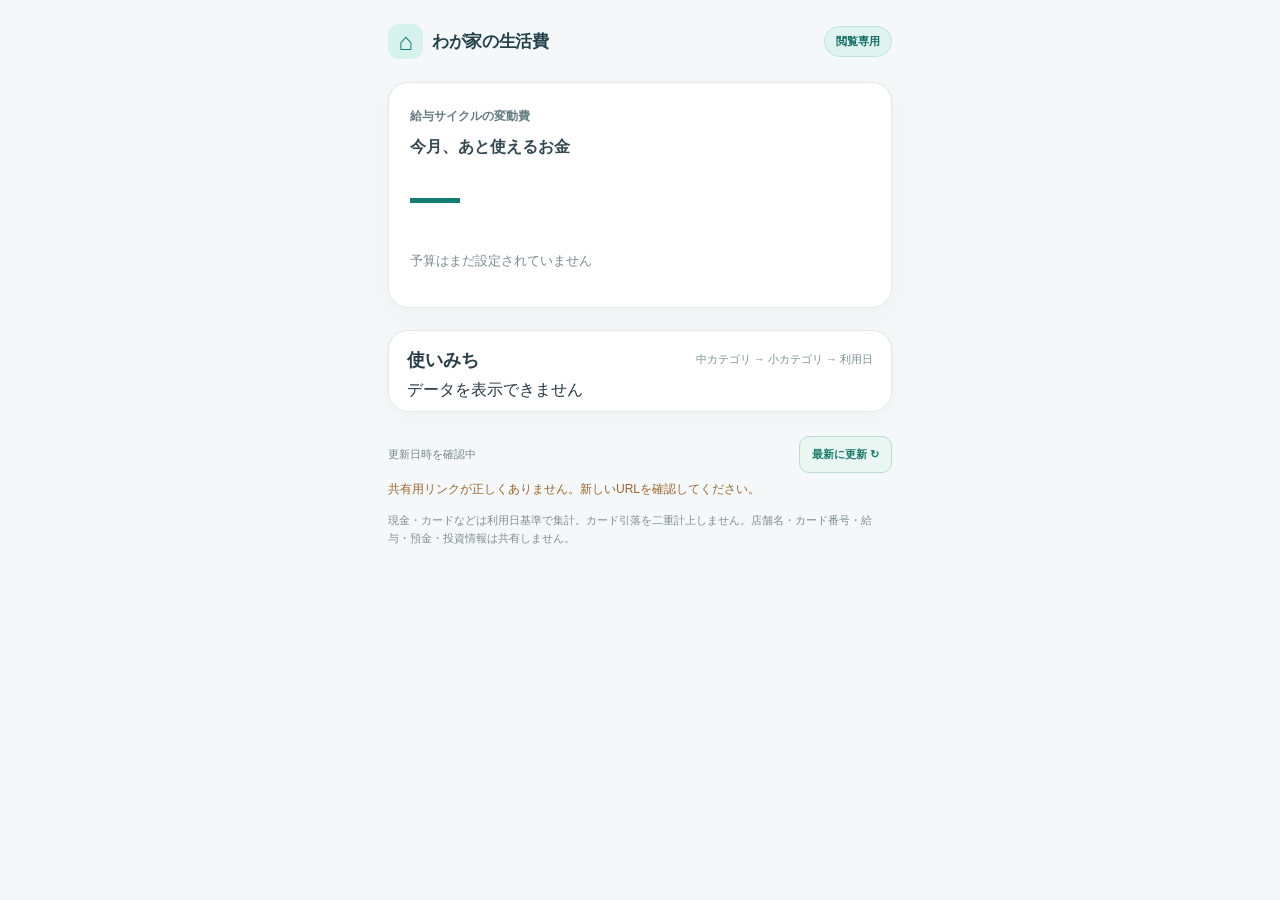
==== family/index.html @ 08b0bfdc "feat(family): compare variable spending pace with pay-cycle elapsed days" ====
<!doctype html>
<html lang="ja"><head><meta charset="utf-8"><meta name="viewport" content="width=device-width,initial-scale=1,viewport-fit=cover">
<meta name="theme-color" content="#f5f8f9"><meta name="referrer" content="no-referrer">
<meta http-equiv="Content-Security-Policy" content="default-src 'none'; script-src 'self'; style-src 'self'; connect-src https://vqgofvnqmformckkkyur.supabase.co; img-src 'self'; base-uri 'none'; form-action 'none'; object-src 'none'">
<title>わが家の生活費｜変動費メーター</title>
<meta name="apple-mobile-web-app-title" content="わが家の生活費">
<link rel="apple-touch-icon" sizes="180x180" href="./kokeshi-home-v172.png">
<link rel="icon" type="image/png" sizes="180x180" href="./kokeshi-home-v172.png"><link rel="stylesheet" href="./family.css?v=174">
</head><body>
<main class="wrap">
 <header><div class="brand"><span class="mark" aria-hidden="true">⌂</span><span>わが家の生活費</span></div><span class="tag">閲覧専用</span></header>
 <section class="hero" aria-labelledby="remainLabel">
  <p class="eyebrow" id="period">給与サイクルの変動費</p>
  <h1 id="remainLabel">今月、あと使えるお金</h1>
  <p class="balance-amount" id="remaining" aria-live="polite">—</p>
  <div id="budgetSection" hidden>
   <div class="budget-numbers">
    <div><span>これまで使った金額</span><strong id="spent">—</strong></div>
    <div><span>今月の予算</span><strong id="budget">—</strong></div>
   </div>
   <div class="pace-bars" aria-label="お金と日数の進み具合">
    <div class="pace-heading"><span>使ったお金</span><strong id="budgetRatio">使用率を確認中</strong></div>
    <div class="progress" role="meter" aria-label="変動費の予算使用率" aria-valuemin="0" aria-valuemax="100" aria-valuenow="0" id="budgetMeter"><div id="progressFill"></div></div>
    <div class="pace-heading"><span>経過日数</span><strong id="elapsedRatio">日数を確認中</strong></div>
    <div class="progress calendar-progress" role="progressbar" aria-label="給与サイクルの経過率" aria-valuemin="0" aria-valuemax="100" aria-valuenow="0" id="calendarMeter"><div id="calendarFill"></div></div>
    <div id="paceEvaluation" class="pace-evaluation is-neutral" role="status" aria-live="polite"><strong id="paceTitle"></strong><span id="paceDetail"></span></div>
    <div class="usage-caption"><span>上：使ったお金　下：日数の進み具合</span><strong id="remainingRatio"></strong></div>
   </div>
   <div class="daily-guide"><span id="daysLeft"></span><strong id="dailyPace"></strong></div>
   <p class="daily-footnote">1日あたりの金額は、残り予算を残り日数で割った目安です。</p>
  </div>
  <p id="budgetEmpty" class="muted">予算はまだ設定されていません</p>
 </section>
 <section class="section" aria-labelledby="categoryTitle"><div class="section-head"><h2 id="categoryTitle">使いみち</h2><span>中カテゴリ → 小カテゴリ → 利用日</span></div><p id="legacyHint" class="update-hint" hidden>共有されている内訳が旧形式です。管理アプリを最新版で開き、Settingsから「最新の変動費を反映」してください。</p><div id="categories" class="categories"><p class="muted">読み込み中…</p></div></section>
 <section class="note" id="caution" hidden><strong>まだ分類されていない支出があります</strong><p id="cautionText"></p></section>
 <footer><span id="updated">更新日時を確認中</span><button type="button" id="refresh">最新に更新 ↻</button></footer>
 <p id="status" role="status" aria-live="polite" class="status"></p>
 <p class="privacy">現金・カードなどは利用日基準で集計。カード引落を二重計上しません。店舗名・カード番号・給与・預金・投資情報は共有しません。</p>
</main>
<script src="./family.js?v=174" defer></script>
</body></html>
---- family/family.css ----
:root{color-scheme:light;font-family:-apple-system,BlinkMacSystemFont,"Hiragino Kaku Gothic ProN","Yu Gothic",sans-serif;color:#243842;background:#f5f8f9}
*{box-sizing:border-box}body{margin:0;background:#f5f8f9}.wrap{width:min(100%,540px);min-height:100dvh;margin:0 auto;padding:24px 18px 42px}
header{display:flex;align-items:center;justify-content:space-between;gap:12px;margin-bottom:23px}
.brand{display:flex;align-items:center;gap:9px;font-size:17px;font-weight:750;letter-spacing:-.02em;color:#24424c}
.mark{width:35px;height:35px;display:grid;place-items:center;border-radius:11px;background:#d7f1ed;color:#087e70;font-size:24px}
.tag{font-size:11px;color:#116f65;background:#e0f4ef;border:1px solid #b9e5db;border-radius:25px;padding:7px 11px;font-weight:700;white-space:nowrap}
.hero{border-radius:20px;background:#fff;border:1px solid #e1e8e9;box-shadow:0 6px 25px rgba(29,71,68,.045);padding:24px 21px}
.eyebrow{font-size:12px;font-weight:650;color:#637c82;margin:0 0 12px;line-height:1.5}
h1{font-size:16px;margin:0;font-weight:700;color:#334952}.balance-amount{font-size:clamp(38px,10vw,50px);font-weight:830;line-height:1.27;color:#117c6f;letter-spacing:-.05em;margin:8px 0 22px;font-variant-numeric:tabular-nums;overflow-wrap:anywhere}
.balance-amount.negative{color:#ba4e43}
.budget-numbers{display:grid;grid-template-columns:1fr 1fr;gap:14px}
.budget-numbers>div{border-top:1px solid #e0e7e7;padding-top:14px;min-width:0}
.budget-numbers span{display:block;color:#617780;font-size:12px;margin-bottom:7px}
.budget-numbers strong{display:block;font-size:clamp(18px,5vw,22px);font-weight:750;letter-spacing:-.04em;color:#203f42;overflow-wrap:anywhere;font-variant-numeric:tabular-nums}
.pace-bars{margin-top:21px}
.pace-heading{display:flex;justify-content:space-between;align-items:baseline;gap:10px;color:#405d64;font-size:13px;font-weight:650}
.pace-heading strong{font-size:13px;color:#405d64;font-weight:700;font-variant-numeric:tabular-nums;text-align:right}
.progress{width:100%;height:11px;background:#e5edec;border-radius:20px;overflow:hidden;margin:9px 0 17px}
.progress>div{height:100%;background:#4dbaa8;border-radius:20px;transition:width .35s ease}
.calendar-progress{margin-bottom:13px}
.calendar-progress>div{background:#8999a9}
.pace-evaluation{display:flex;flex-direction:column;gap:4px;font-size:12px;line-height:1.55;margin:0;padding:0}
.pace-evaluation strong{font-size:14px}
.pace-evaluation.is-ahead{color:#dc8328}
.pace-evaluation.is-balanced{color:#228a61}
.pace-evaluation.is-behind{color:#247dce}
.pace-evaluation.is-neutral{color:#667b84}
.usage-caption{display:flex;justify-content:space-between;gap:10px;align-items:center;color:#687d82;font-size:12px;margin:9px 0 0}
.usage-caption strong{color:#167c6f;font-size:13px}
.daily-guide{margin-top:21px;padding:15px 14px 13px;border-radius:13px;background:#eff8f5;display:flex;flex-wrap:wrap;justify-content:space-between;align-items:center;gap:7px;color:#3e6c67}
.daily-guide span{font-size:12px;font-weight:650}
.daily-guide strong{font-size:clamp(15px,4vw,18px);color:#1a7469;font-variant-numeric:tabular-nums}
.daily-guide:has(strong:empty){background:#f1f5f5}
.daily-footnote{font-size:11px;color:#7a8b90;line-height:1.55;margin:8px 0 0}.muted{color:#788b90;font-size:13px}
.section{margin-top:22px;padding:17px 18px 10px;border:1px solid #e1e8e9;background:#fff;box-shadow:0 5px 22px rgba(29,71,68,.035);border-radius:20px}
.section-head{display:flex;justify-content:space-between;align-items:center;gap:10px;margin-bottom:8px}.section-head h2{font-size:18px;margin:0;font-weight:770;color:#283f48}.section-head span{font-size:11px;color:#7b9194;line-height:1.5;text-align:right}
.categories{width:100%}.category{border-bottom:1px solid #e4ebeb}.category:last-child{border-bottom:0}
.breakdown-row{display:flex;width:100%;align-items:center;justify-content:space-between;gap:10px;text-align:left;min-height:50px;padding:12px 2px;background:transparent;border:0;border-radius:6px;color:#2b454d;cursor:pointer;touch-action:manipulation;font-family:inherit}
.breakdown-row[aria-expanded=true]{background:#edf8f5}
.major-row{font-size:15px;font-weight:720}.minor-row{font-size:13px;font-weight:620;padding:10px 5px;min-height:44px;border-bottom:1px solid #e6edec}
.row-name{min-width:0;overflow-wrap:anywhere;line-height:1.5}.row-count{color:#7e9298;font-weight:400;font-size:11px}
.row-right{display:inline-flex;align-items:center;gap:8px;flex-shrink:0}.row-right .money{font-size:14px;white-space:nowrap;font-weight:750;color:#294c50;font-variant-numeric:tabular-nums}
.minor-row .money{font-size:12.5px}.chevron{font-size:16px;color:#40877e;width:12px;text-align:center;font-weight:500}
.major-body{padding:0 0 8px 12px;margin:0 0 6px 4px;border-left:2px solid #c7dfdb}.minor{margin-left:0}
.day-details{margin:0 0 8px 8px;padding:5px 2px 10px 11px;border-left:1px solid #cddedb}
.detail-heading{color:#7a8b90;font-size:11px;margin:7px 0 4px}.day-row{display:flex;justify-content:space-between;align-items:center;gap:9px;padding:10px 2px;border-bottom:1px solid #e9eeee;font-size:12px}
.day-row:last-child{border-bottom:0}.day-label{color:#526b72}.day-count{font-size:11px;color:#84999d}.day-amount{font-size:12.5px;color:#32555a;font-variant-numeric:tabular-nums}
.empty{font-size:12px;line-height:1.65;color:#6f858b;margin:10px 0 12px}
.update-hint{font-size:12px;line-height:1.6;color:#755c35;background:#fff7e9;border:1px solid #f1e1c2;border-radius:9px;padding:12px;margin:8px 0 13px}
.note{margin-top:18px;border-radius:12px;padding:14px;background:#fff8ec;border:1px solid #f1ddba;color:#835c33}.note strong{font-size:13px}.note p{font-size:12px;line-height:1.65;margin:7px 0 0}
footer{display:flex;justify-content:space-between;align-items:center;gap:10px;color:#74878e;font-size:11px;margin:24px 0 6px}
button#refresh{font:inherit;border:1px solid #bddbd5;background:#eaf6f2;color:#197c6c;border-radius:10px;padding:10px 12px;cursor:pointer;font-weight:680;white-space:nowrap}button:disabled{opacity:.55}
.status{font-size:12px;color:#9b652c;min-height:18px;margin:8px 0}.privacy{font-size:11px;line-height:1.65;color:#7d8f93;margin-top:12px}
@media(max-width:380px){.wrap{padding-left:13px;padding-right:13px}.section{padding-left:12px;padding-right:12px}.hero{padding-left:15px;padding-right:15px}.balance-amount{font-size:38px}.row-right{gap:5px}}
@media(prefers-reduced-motion:reduce){.progress>div{transition:none}}
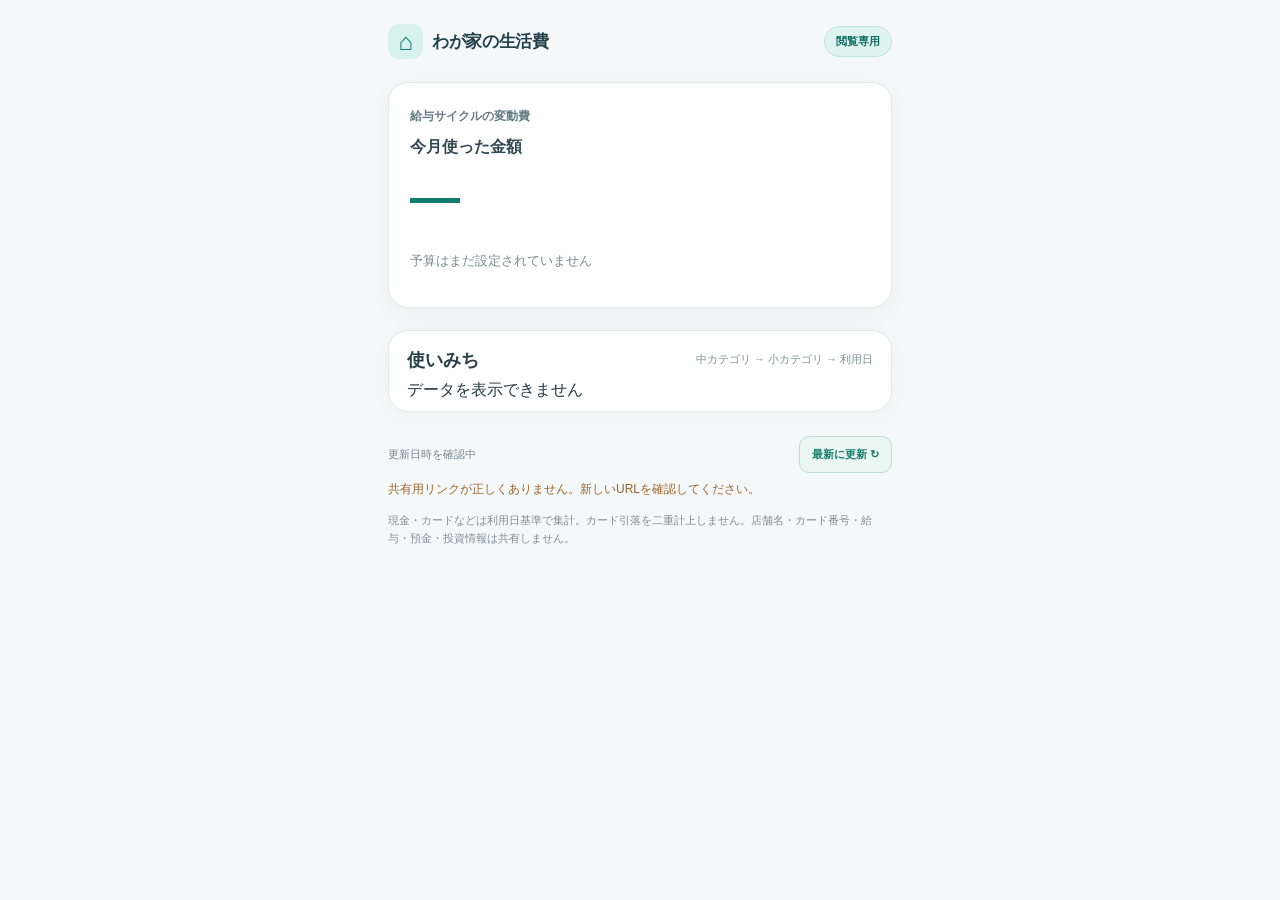
==== commit 1ac3e295: "feat(family): restore spent-first overview and simplify per-day guidance" ====
--- a/family/index.html
+++ b/family/index.html
@@ -5,18 +5,18 @@
 <title>わが家の生活費｜変動費メーター</title>
 <meta name="apple-mobile-web-app-title" content="わが家の生活費">
 <link rel="apple-touch-icon" sizes="180x180" href="./kokeshi-home-v172.png">
-<link rel="icon" type="image/png" sizes="180x180" href="./kokeshi-home-v172.png"><link rel="stylesheet" href="./family.css?v=174">
+<link rel="icon" type="image/png" sizes="180x180" href="./kokeshi-home-v172.png"><link rel="stylesheet" href="./family.css?v=175">
 </head><body>
 <main class="wrap">
  <header><div class="brand"><span class="mark" aria-hidden="true">⌂</span><span>わが家の生活費</span></div><span class="tag">閲覧専用</span></header>
- <section class="hero" aria-labelledby="remainLabel">
+ <section class="hero" aria-labelledby="spentTitle">
   <p class="eyebrow" id="period">給与サイクルの変動費</p>
-  <h1 id="remainLabel">今月、あと使えるお金</h1>
-  <p class="balance-amount" id="remaining" aria-live="polite">—</p>
+  <h1 id="spentTitle">今月使った金額</h1>
+  <p class="balance-amount" id="spent" aria-live="polite">—</p>
   <div id="budgetSection" hidden>
    <div class="budget-numbers">
-    <div><span>これまで使った金額</span><strong id="spent">—</strong></div>
     <div><span>今月の予算</span><strong id="budget">—</strong></div>
+    <div><span id="remainLabel">あと使える金額</span><strong id="remaining">—</strong></div>
    </div>
    <div class="pace-bars" aria-label="お金と日数の進み具合">
     <div class="pace-heading"><span>使ったお金</span><strong id="budgetRatio">使用率を確認中</strong></div>
@@ -24,10 +24,8 @@
     <div class="pace-heading"><span>経過日数</span><strong id="elapsedRatio">日数を確認中</strong></div>
     <div class="progress calendar-progress" role="progressbar" aria-label="給与サイクルの経過率" aria-valuemin="0" aria-valuemax="100" aria-valuenow="0" id="calendarMeter"><div id="calendarFill"></div></div>
     <div id="paceEvaluation" class="pace-evaluation is-neutral" role="status" aria-live="polite"><strong id="paceTitle"></strong><span id="paceDetail"></span></div>
-    <div class="usage-caption"><span>上：使ったお金　下：日数の進み具合</span><strong id="remainingRatio"></strong></div>
    </div>
-   <div class="daily-guide"><span id="daysLeft"></span><strong id="dailyPace"></strong></div>
-   <p class="daily-footnote">1日あたりの金額は、残り予算を残り日数で割った目安です。</p>
+   <div class="daily-guide" id="dailyGuide"><strong id="dailyPace"></strong></div>
   </div>
   <p id="budgetEmpty" class="muted">予算はまだ設定されていません</p>
  </section>
@@ -37,5 +35,5 @@
  <p id="status" role="status" aria-live="polite" class="status"></p>
  <p class="privacy">現金・カードなどは利用日基準で集計。カード引落を二重計上しません。店舗名・カード番号・給与・預金・投資情報は共有しません。</p>
 </main>
-<script src="./family.js?v=174" defer></script>
+<script src="./family.js?v=175" defer></script>
 </body></html>
--- a/family/family.css
+++ b/family/family.css
@@ -7,7 +7,7 @@
 .hero{border-radius:20px;background:#fff;border:1px solid #e1e8e9;box-shadow:0 6px 25px rgba(29,71,68,.045);padding:24px 21px}
 .eyebrow{font-size:12px;font-weight:650;color:#637c82;margin:0 0 12px;line-height:1.5}
 h1{font-size:16px;margin:0;font-weight:700;color:#334952}.balance-amount{font-size:clamp(38px,10vw,50px);font-weight:830;line-height:1.27;color:#117c6f;letter-spacing:-.05em;margin:8px 0 22px;font-variant-numeric:tabular-nums;overflow-wrap:anywhere}
-.balance-amount.negative{color:#ba4e43}
+.budget-numbers strong.negative{color:#ba4e43}
 .budget-numbers{display:grid;grid-template-columns:1fr 1fr;gap:14px}
 .budget-numbers>div{border-top:1px solid #e0e7e7;padding-top:14px;min-width:0}
 .budget-numbers span{display:block;color:#617780;font-size:12px;margin-bottom:7px}
@@ -25,13 +25,10 @@
 .pace-evaluation.is-balanced{color:#228a61}
 .pace-evaluation.is-behind{color:#247dce}
 .pace-evaluation.is-neutral{color:#667b84}
-.usage-caption{display:flex;justify-content:space-between;gap:10px;align-items:center;color:#687d82;font-size:12px;margin:9px 0 0}
-.usage-caption strong{color:#167c6f;font-size:13px}
-.daily-guide{margin-top:21px;padding:15px 14px 13px;border-radius:13px;background:#eff8f5;display:flex;flex-wrap:wrap;justify-content:space-between;align-items:center;gap:7px;color:#3e6c67}
-.daily-guide span{font-size:12px;font-weight:650}
+.daily-guide{margin-top:21px;padding:15px 14px;border-radius:13px;background:#eff8f5;text-align:center}
+.daily-guide[hidden]{display:none}
 .daily-guide strong{font-size:clamp(15px,4vw,18px);color:#1a7469;font-variant-numeric:tabular-nums}
-.daily-guide:has(strong:empty){background:#f1f5f5}
-.daily-footnote{font-size:11px;color:#7a8b90;line-height:1.55;margin:8px 0 0}.muted{color:#788b90;font-size:13px}
+.muted{color:#788b90;font-size:13px}
 .section{margin-top:22px;padding:17px 18px 10px;border:1px solid #e1e8e9;background:#fff;box-shadow:0 5px 22px rgba(29,71,68,.035);border-radius:20px}
 .section-head{display:flex;justify-content:space-between;align-items:center;gap:10px;margin-bottom:8px}.section-head h2{font-size:18px;margin:0;font-weight:770;color:#283f48}.section-head span{font-size:11px;color:#7b9194;line-height:1.5;text-align:right}
 .categories{width:100%}.category{border-bottom:1px solid #e4ebeb}.category:last-child{border-bottom:0}
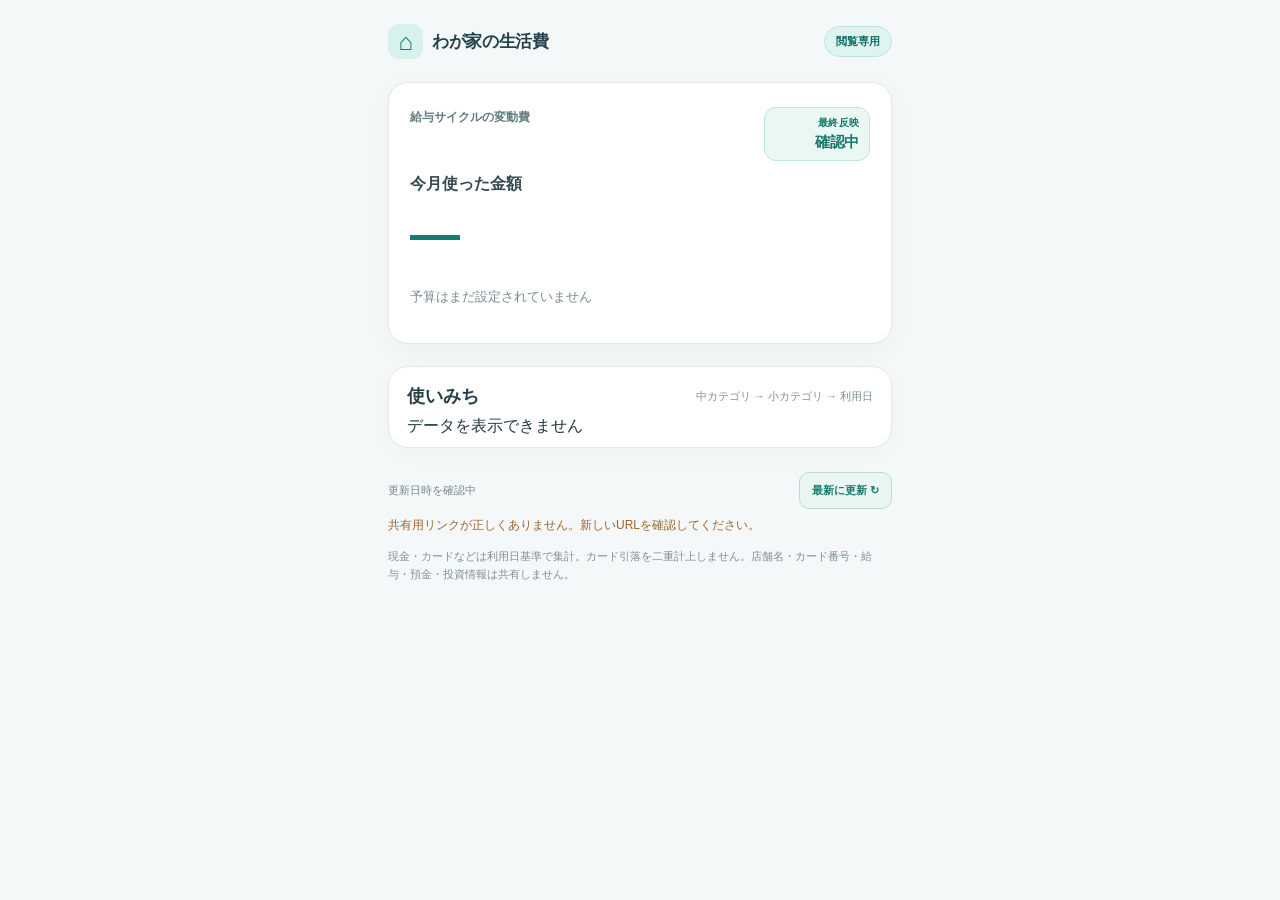
==== commit f901ff5c: "fix(cash): verify cash edit durability and stable receipt IDs; promote family published timestamp" ====
--- a/family/index.html
+++ b/family/index.html
@@ -5,12 +5,19 @@
 <title>わが家の生活費｜変動費メーター</title>
 <meta name="apple-mobile-web-app-title" content="わが家の生活費">
 <link rel="apple-touch-icon" sizes="180x180" href="./kokeshi-home-v172.png">
-<link rel="icon" type="image/png" sizes="180x180" href="./kokeshi-home-v172.png"><link rel="stylesheet" href="./family.css?v=175">
+<link rel="icon" type="image/png" sizes="180x180" href="./kokeshi-home-v172.png"><link rel="stylesheet" href="./family.css?v=183">
 </head><body>
 <main class="wrap">
  <header><div class="brand"><span class="mark" aria-hidden="true">⌂</span><span>わが家の生活費</span></div><span class="tag">閲覧専用</span></header>
  <section class="hero" aria-labelledby="spentTitle">
-  <p class="eyebrow" id="period">給与サイクルの変動費</p>
+  <div class="hero-top-v183">
+   <p class="eyebrow" id="period">給与サイクルの変動費</p>
+   <div class="published-chip-v183" id="publishedBadgeV183" role="status" aria-live="polite" aria-label="共有データの最終反映日時">
+    <span class="published-label-v183">最終反映</span>
+    <strong id="publishedTimeV183">確認中</strong>
+    <span id="publishedStaleV183" hidden>更新が古い可能性</span>
+   </div>
+  </div>
   <h1 id="spentTitle">今月使った金額</h1>
   <p class="balance-amount" id="spent" aria-live="polite">—</p>
   <div id="budgetSection" hidden>
@@ -35,5 +42,5 @@
  <p id="status" role="status" aria-live="polite" class="status"></p>
  <p class="privacy">現金・カードなどは利用日基準で集計。カード引落を二重計上しません。店舗名・カード番号・給与・預金・投資情報は共有しません。</p>
 </main>
-<script src="./family.js?v=175" defer></script>
+<script src="./family.js?v=183" defer></script>
 </body></html>
--- a/family/family.css
+++ b/family/family.css
@@ -50,3 +50,17 @@
 .status{font-size:12px;color:#9b652c;min-height:18px;margin:8px 0}.privacy{font-size:11px;line-height:1.65;color:#7d8f93;margin-top:12px}
 @media(max-width:380px){.wrap{padding-left:13px;padding-right:13px}.section{padding-left:12px;padding-right:12px}.hero{padding-left:15px;padding-right:15px}.balance-amount{font-size:38px}.row-right{gap:5px}}
 @media(prefers-reduced-motion:reduce){.progress>div{transition:none}}
+
+/* v183: show last published household data clearly without changing the budget layout */
+.hero-top-v183{display:flex;justify-content:space-between;align-items:flex-start;gap:10px;min-width:0;margin-bottom:13px}
+.hero-top-v183 .eyebrow{margin:1px 0 0;min-width:0;flex:1 1 auto}
+.published-chip-v183{flex:0 0 auto;max-width:146px;min-width:106px;text-align:right;
+ padding:8px 10px;background:#eaf7f3;border:1px solid #bce8dd;border-radius:12px;
+ color:#1b766c;line-height:1.3}
+.published-label-v183{font-size:10px;font-weight:650;display:block;letter-spacing:.02em}
+.published-chip-v183 strong{display:block;font-size:15px;font-weight:800;white-space:nowrap;
+ font-variant-numeric:tabular-nums;letter-spacing:-.02em;margin-top:3px}
+#publishedStaleV183:not([hidden]){display:block;font-size:10px;font-weight:680;margin-top:3px}
+.published-chip-v183.is-stale{background:#fff3e7;border-color:#f0d9af;color:#9a5727}
+@media(max-width:380px){.hero-top-v183{gap:6px}.published-chip-v183{padding:7px 8px;min-width:97px}
+ .published-chip-v183 strong{font-size:13px}}
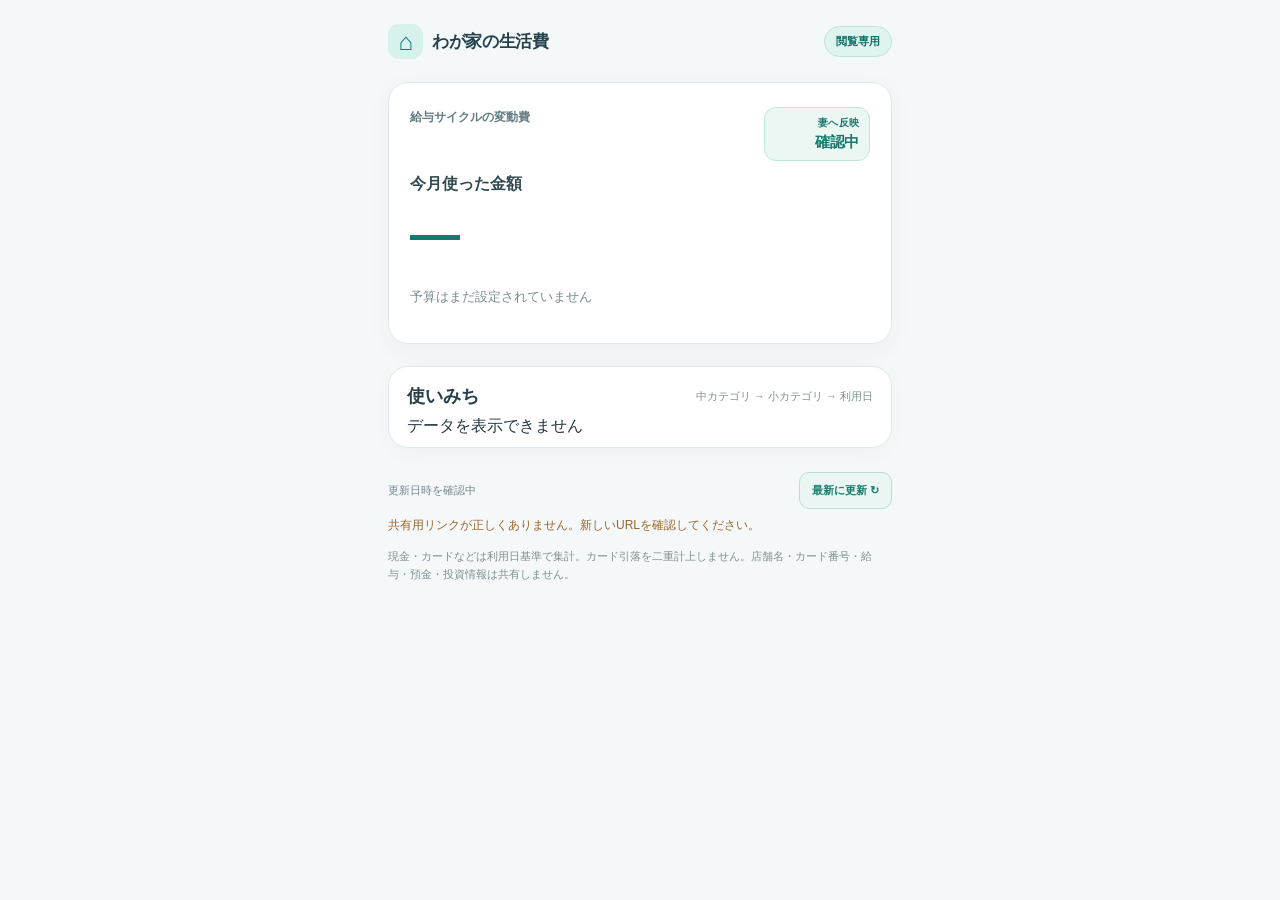
==== commit 12be36b3: "ui: label wife shared timestamp as last explicit publish and version viewer cache" ====
--- a/family/index.html
+++ b/family/index.html
@@ -12,8 +12,8 @@
  <section class="hero" aria-labelledby="spentTitle">
   <div class="hero-top-v183">
    <p class="eyebrow" id="period">給与サイクルの変動費</p>
-   <div class="published-chip-v183" id="publishedBadgeV183" role="status" aria-live="polite" aria-label="共有データの最終反映日時">
-    <span class="published-label-v183">最終反映</span>
+   <div class="published-chip-v183" id="publishedBadgeV183" role="status" aria-live="polite" aria-label="共有データの手動反映日時">
+    <span class="published-label-v183">妻へ反映</span>
     <strong id="publishedTimeV183">確認中</strong>
     <span id="publishedStaleV183" hidden>更新が古い可能性</span>
    </div>
@@ -42,5 +42,5 @@
  <p id="status" role="status" aria-live="polite" class="status"></p>
  <p class="privacy">現金・カードなどは利用日基準で集計。カード引落を二重計上しません。店舗名・カード番号・給与・預金・投資情報は共有しません。</p>
 </main>
-<script src="./family.js?v=183" defer></script>
+<script src="./family.js?v=206" defer></script>
 </body></html>
